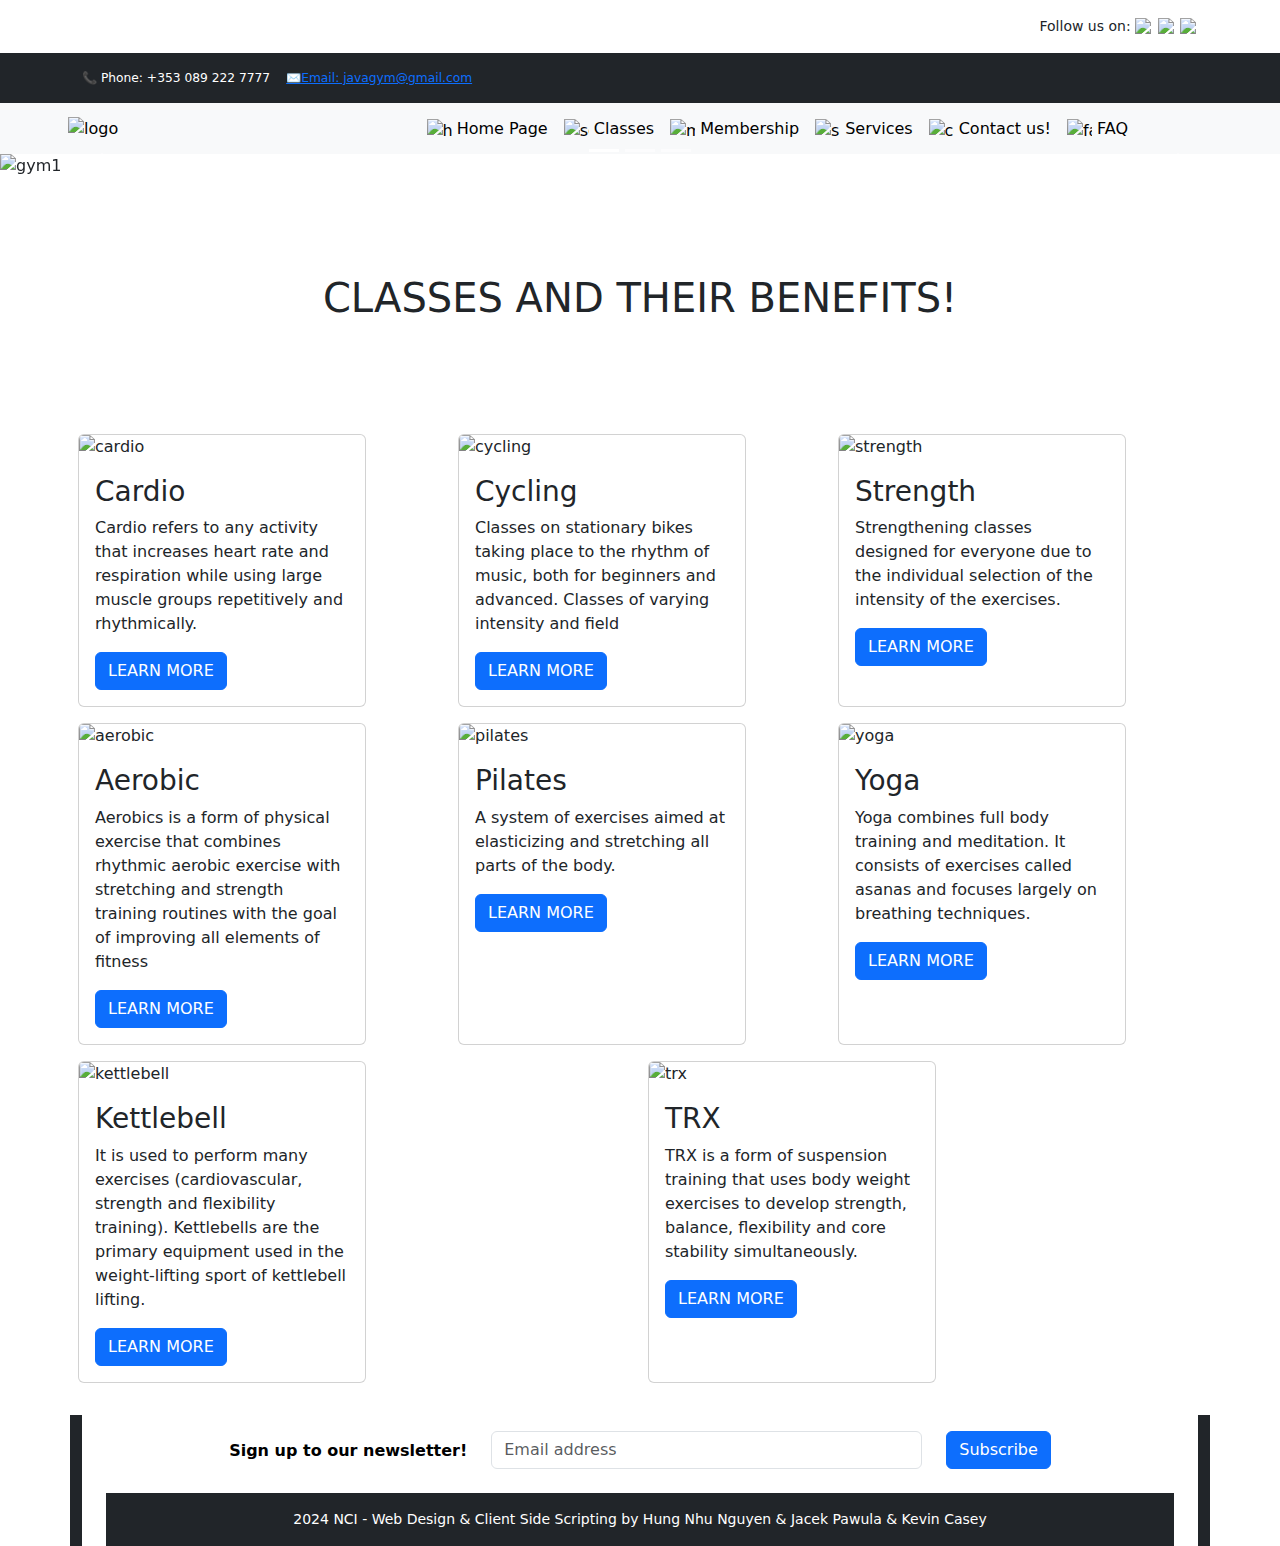
==== Java Fitness/classes.html @ b2924988 "adding classes.html" ====
<!DOCTYPE html>
<html lang="en">
<head>
    <meta charset="UTF-8">
    <meta name="viewport" content="width=device-width, initial-scale=1.0">
    <title>Classes - Java Gym</title>
    <link href="https://cdn.jsdelivr.net/npm/bootstrap@5.3.3/dist/css/bootstrap.min.css" rel="stylesheet" integrity="sha384-QWTKZyjpPEjISv5WaRU9OFeRpok6YctnYmDr5pNlyT2bRjXh0JMhjY6hW+ALEwIH" crossorigin="anonymous">
    <link rel="stylesheet" href="../images and style/jacekstyle.css">
</head>
<body>
<!-- Follow us bar -->
    <div class="container text-end small py-3">
        <span>Follow us on:</span>
        <a href="https://www.instagram.com" target="_blank">
        <img src="../images and style/ig.png" alt="ig" width="18" height="18" class="d-inline-block align-text-top"></a>
        <a href="https://www.facebook.com" target="_blank">
        <img src="../images and style/fb.png" alt="ig" width="18" height="18" class="d-inline-block align-text-top"></a>
        <a href="https://www.youtube.com" target="_blank">
        <img src="../images and style/yt.png" alt="ig" width="18" height="18" class="d-inline-block align-text-top"></a>
    </div>
    <!-- Info bar -->
    <div class="bg-dark text-white small py-3">
      <div class="container d-flex margin-left">
          <span class="info small">📞 Phone: +353 089 222 7777</span>
          <span class="info small ms-3"><a href="javagym@gmail.com">✉️Email: javagym@gmail.com</a></span>
      </div>
    </div>
    <!-- navbar -->
    <nav class="navbar bg-body-tertiary">
        <div class="container d-flex flex-wrap ms-3">
          <a class="navbar-brand small fs-6" href="../index.html"><img src="../images and style/logo.png" alt="logo" height="70" style="margin-left:40px;"></a>
          <div class="d-flex ms-auto align-items-center">
          <a class="navbar-brand small fs-6" href="../index.html">
            <img src="../images and style/home.png" alt="home" width="25" height="20" class="d-inline-block align-text-top">
            Home Page
          </a>
          <a class="navbar-brand small fs-6" href="classes.html">
            <img src="../images and style/classes.png" alt="services" width="25" height="20" class="d-inline-block align-text-top">
            Classes
          </a>
          <a class="navbar-brand small fs-6" href="#">
            <img src="../images and style/membership.png" alt="membership" width="25" height="20" class="d-inline-block align-text-top">
            Membership
          </a>
          <a class="navbar-brand small fs-6" href="#">
            <img src="../images and style/services.png" alt="services" width="25" height="20" class="d-inline-block align-text-top">
            Services
          </a>
          <a class="navbar-brand small fs-6" href="#">
            <img src="../images and style/contact.png" alt="contact" width="25" height="20" class="d-inline-block align-text-top">
            Contact us!
          </a>
          <a class="navbar-brand small fs-6" href="#">
            <img src="../images and style/faq.png" alt="faq" width="25" height="20" class="d-inline-block align-text-top">
            FAQ
          </a>
        </div>
    </div>
</nav>
    <!-- About us! - with button to contact us -->
    <div id="carouselExampleCaptions" class="carousel slide" data-bs-ride="carousel" data-bs-interval="5000">
      <div class="carousel-indicators">
        <button type="button" data-bs-target="#carouselExampleCaptions" data-bs-slide-to="0" class="active" aria-current="true" aria-label="Slide 1"></button>
        <button type="button" data-bs-target="#carouselExampleCaptions" data-bs-slide-to="1" aria-label="Slide 2"></button>
        <button type="button" data-bs-target="#carouselExampleCaptions" data-bs-slide-to="2" aria-label="Slide 3"></button>
      </div>
      <div class="carousel-inner">
        <div class="carousel-item active">
          <img src="../images and style/christmasgym.jpg" class="d-block w-100" alt="gym1">
          <div class="carousel-caption">
            <h1 class="top">We are finally open!</h1>
            <p>Take a break from coding and burn calories with us!</p>
          </div>
        </div>
        <div class="carousel-item">
          <img src="../images and style/chrismasgym3.jpg.png" class="d-block w-100" alt="gym3">
          <div class="carousel-caption">
            <h1 class="top">Are you new? Don't know how to start?</h1>
            <p>Check our trainers and plan your first step with us!</p>
          </div>
        </div>
        <div class="carousel-item">
          <img src="../images and style/gymeq.jpg" class="d-block w-100" alt="gym2">
          <div class="carousel-caption">
            <h1 class="top">Become a new member!</h1>
            <p>Check our memberships and choose the option that suits you!</p>
            <button type="button1" class="btn btn-outline-warning">Memberships</button>
          </div>
        </div>
      </div>
      <button class="carousel-control-prev" type="button" data-bs-target="#carouselExampleCaptions" data-bs-slide="prev">
        <span class="carousel-control-prev-icon" aria-hidden="true"></span>
        <span class="visually-hidden">Previous</span>
      </button>
      <button class="carousel-control-next" type="button" data-bs-target="#carouselExampleCaptions" data-bs-slide="next">
        <span class="carousel-control-next-icon" aria-hidden="true"></span>
        <span class="visually-hidden">Next</span>
      </button>
    </div>
    <!-- Benefits of the workouts -->
    <div class="container">
        <h1 id="benefits" class="fs-1 p-5 mt-5 mb-5 text-center">CLASSES AND THEIR BENEFITS!</h1>
        <div class="row">
          <div class="col d-flex g-3">
            <div class="card" style="width: 18rem;">
              <img src="../images and style/cardio.jpg" class="card-img-top" alt="cardio">
              <div class="card-body">
                <h3 class="card-title">Cardio</h3>
                <p class="card-text">Cardio refers to any activity that increases heart rate and respiration while using large muscle groups repetitively and rhythmically.</p>
                <a href="https://en.wikipedia.org/wiki/Aerobic_exercise" class="btn btn-primary">LEARN MORE</a>
              </div>
            </div>
          </div>
          <!-- Card 2 -->
          <div class="col d-flex g-3">
            <div class="card" style="width: 18rem;">
              <img src="../images and style/cycling.png" class="card-img-top" alt="cycling">
              <div class="card-body">
                <h3 class="card-title">Cycling</h3>
                <p class="card-text">Classes on stationary bikes taking place to the rhythm of music, both for beginners and advanced. Classes of varying intensity and field</p>
                <a href="https://en.wikipedia.org/wiki/Indoor_cycling" class="btn btn-primary">LEARN MORE</a>
              </div>
            </div>
          </div>
          <!-- card 3 -->
          <div class="col d-flex g-3">
            <div class="card" style="width: 18rem;">
              <img src="../images and style/strength.jpg" class="card-img-top" alt="strength">
              <div class="card-body">
                <h3 class="card-title">Strength</h3>
                <p class="card-text">Strengthening classes designed for everyone due to the individual selection of the intensity of the exercises.</p>
                <a href="https://en.wikipedia.org/wiki/Strength_training#Principles_and_training_methods" class="btn btn-primary">LEARN MORE</a>
              </div>
            </div>
          </div>
          <!--card 4-->
          <div class="col d-flex g-3">
            <div class="card" style="width: 18rem;">
              <img src="../images and style/fitness.jpg" class="card-img-top" alt="aerobic">
              <div class="card-body">
                <h3 class="card-title">Aerobic</h3>
                <p class="card-text">Aerobics is a form of physical exercise that combines rhythmic aerobic exercise with stretching and strength training routines with the goal of improving all elements of fitness</p>
                <a href="https://en.wikipedia.org/wiki/Aerobics" class="btn btn-primary">LEARN MORE</a>
              </div>
            </div>
          </div>
          <!--card 5-->
          <div class="col d-flex g-3">
            <div class="card" style="width: 18rem;">
              <img src="../images and style/pilates.JPG" class="card-img-top" alt="pilates">
              <div class="card-body">
                <h3 class="card-title">Pilates</h3>
                <p class="card-text">A system of exercises aimed at elasticizing and stretching all parts of the body. </p>
                <a href="https://en.wikipedia.org/wiki/Pilates" class="btn btn-primary">LEARN MORE</a>
              </div>
            </div>
          </div>
          <!--card 6-->
          <div class="col d-flex g-3">
            <div class="card" style="width: 18rem;">
              <img src="../images and style/yoga.jpeg" class="card-img-top" alt="yoga">
              <div class="card-body">
                <h3 class="card-title">Yoga</h3>
                <p class="card-text">Yoga combines full body training and meditation. It consists of exercises called asanas and focuses largely on breathing techniques.</p>
                <a href="https://en.wikipedia.org/wiki/Yoga" class="btn btn-primary">LEARN MORE</a>
              </div>
            </div>
          </div>
          <!--card 7-->
          <div class="col d-flex g-3">
            <div class="card" style="width: 18rem;">
              <img src="../images and style/kettlebell.jpg" class="card-img-top" alt="kettlebell">
              <div class="card-body">
                <h3 class="card-title">Kettlebell</h3>
                <p class="card-text">It is used to perform many exercises (cardiovascular, strength and flexibility training). Kettlebells are the primary equipment used in the weight-lifting sport of kettlebell lifting.</p>
                <a href="https://en.wikipedia.org/wiki/Kettlebell#Exercises" class="btn btn-primary">LEARN MORE</a>
              </div>
            </div>
          </div>
          <!--card 8-->
          <div class="col d-flex g-3">
            <div class="card" style="width: 18rem;">
              <img src="../images and style/trx.jpg" class="card-img-top" alt="trx">
              <div class="card-body">
                <h3 class="card-title">TRX</h3>
                <p class="card-text">TRX is a form of suspension training that uses body weight exercises to develop strength, balance, flexibility and core stability simultaneously. </p>
                <a href="https://en.wikipedia.org/wiki/TRX_System" class="btn btn-primary">LEARN MORE</a>
              </div>
            </div>
          </div>
  <!-- SPACE CREATE-->
  <div class="my-3"> </div>
  <!-- Creators - usage of mdboostrap footer code - https://mdbootstrap.com/docs/standard/navigation/footer/  -->
    <footer class="bg-dark text-center text-white">
      <!-- Newsletter Section -->
        <div class="container-fluid p-4 pb-0 bg-white text-black py-3">
          <section>
            <form>
              <div class="row d-flex justify-content-center">
                <div class="col-auto">
                  <p class="pt-2">
                    <strong>Sign up to our newsletter!</strong>
                  </p>
                </div>
                <!--Grid column-->
            <div class="col-md-5 col-12">
            <!-- Email input -->
                    <div data-mdb-input-init class="form-outline mb-4">
                  <input type="email" id="form5Example26" class="form-control" placeholder="Email address"/>
                </div>
              </div>
            <div class="col-auto">
            <!-- Submit button -->
            <button data-mdb-ripple-init type="submit" class="btn btn-primary mb-4">
              Subscribe
            </button>
          </div>          
      </div>
    </form>
  </section>
      <!-- Copyright -->
      <div class="bg-dark text-white small py-3">
        <p class="mb-0">2024 NCI - Web Design & Client Side Scripting by Hung Nhu Nguyen & Jacek Pawula & Kevin Casey</p>
      </div>
    <script src="../script.js"></script>
  </body>
</html>
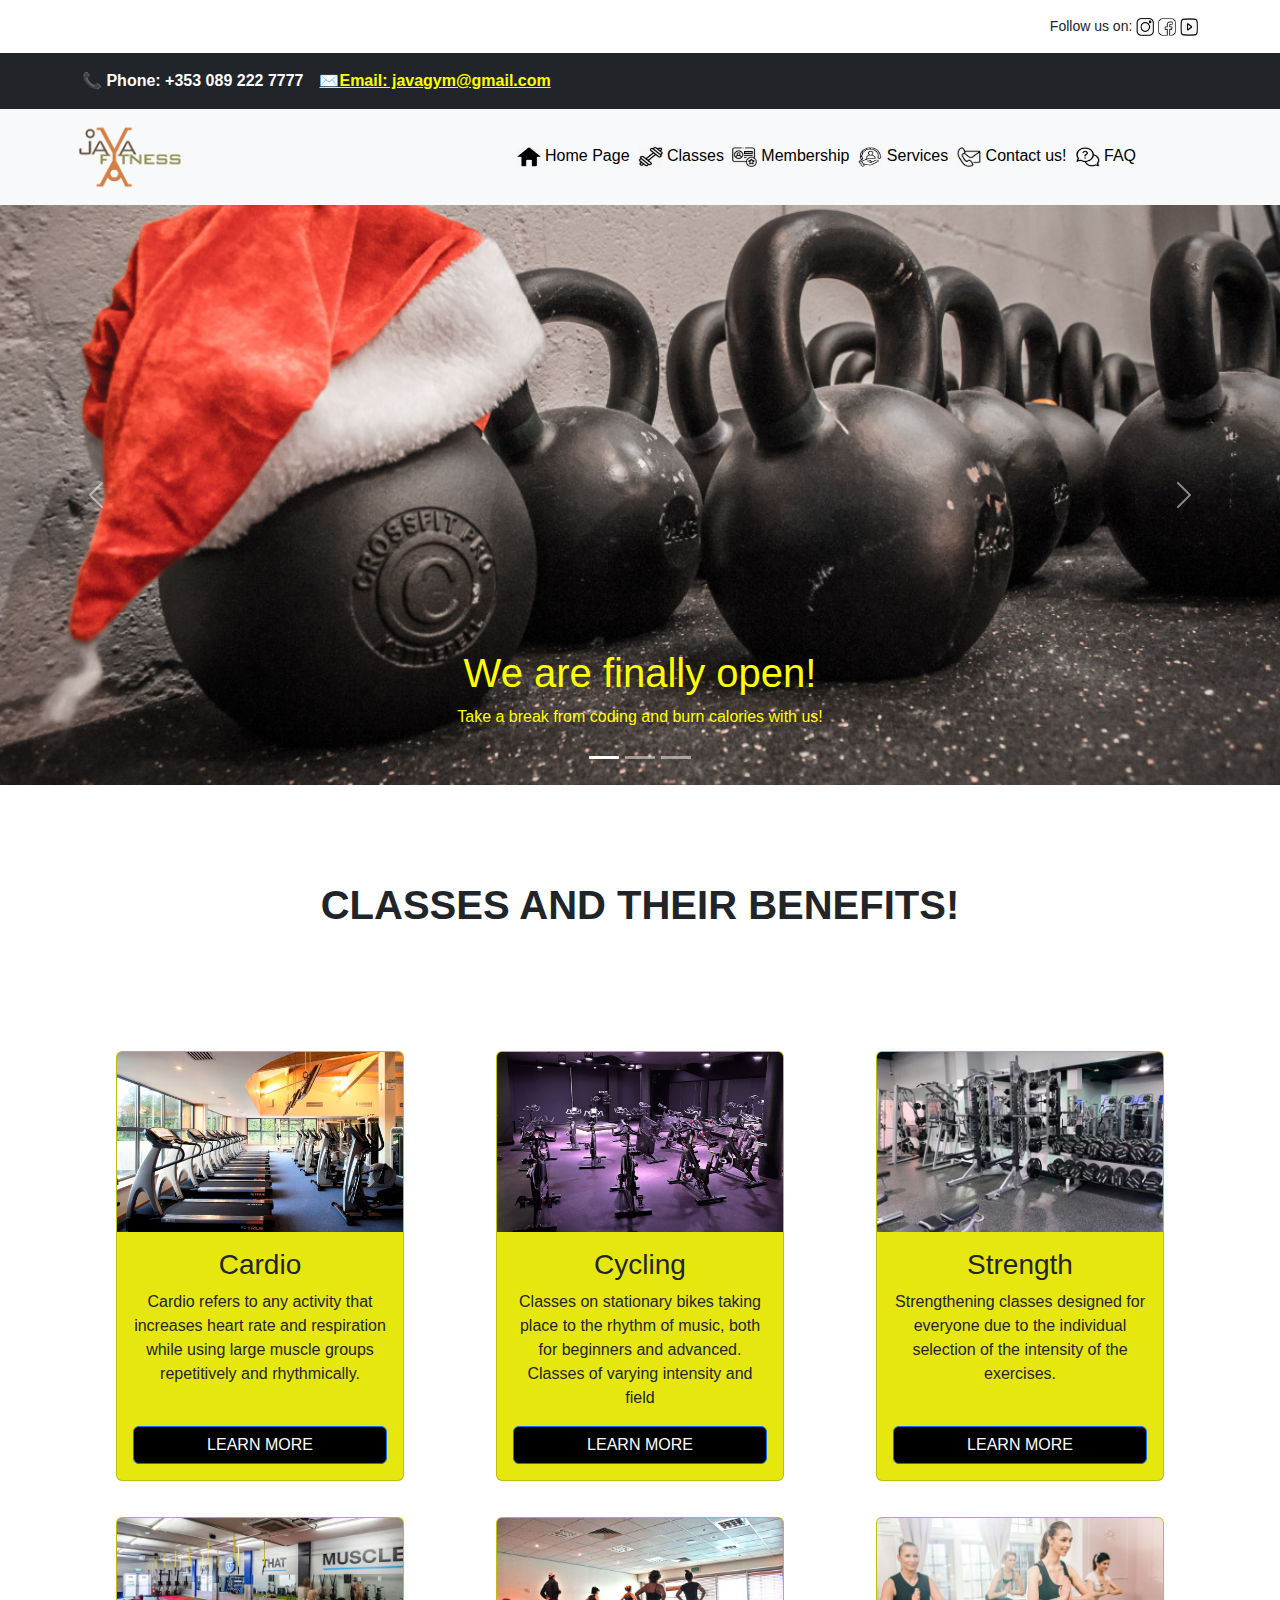
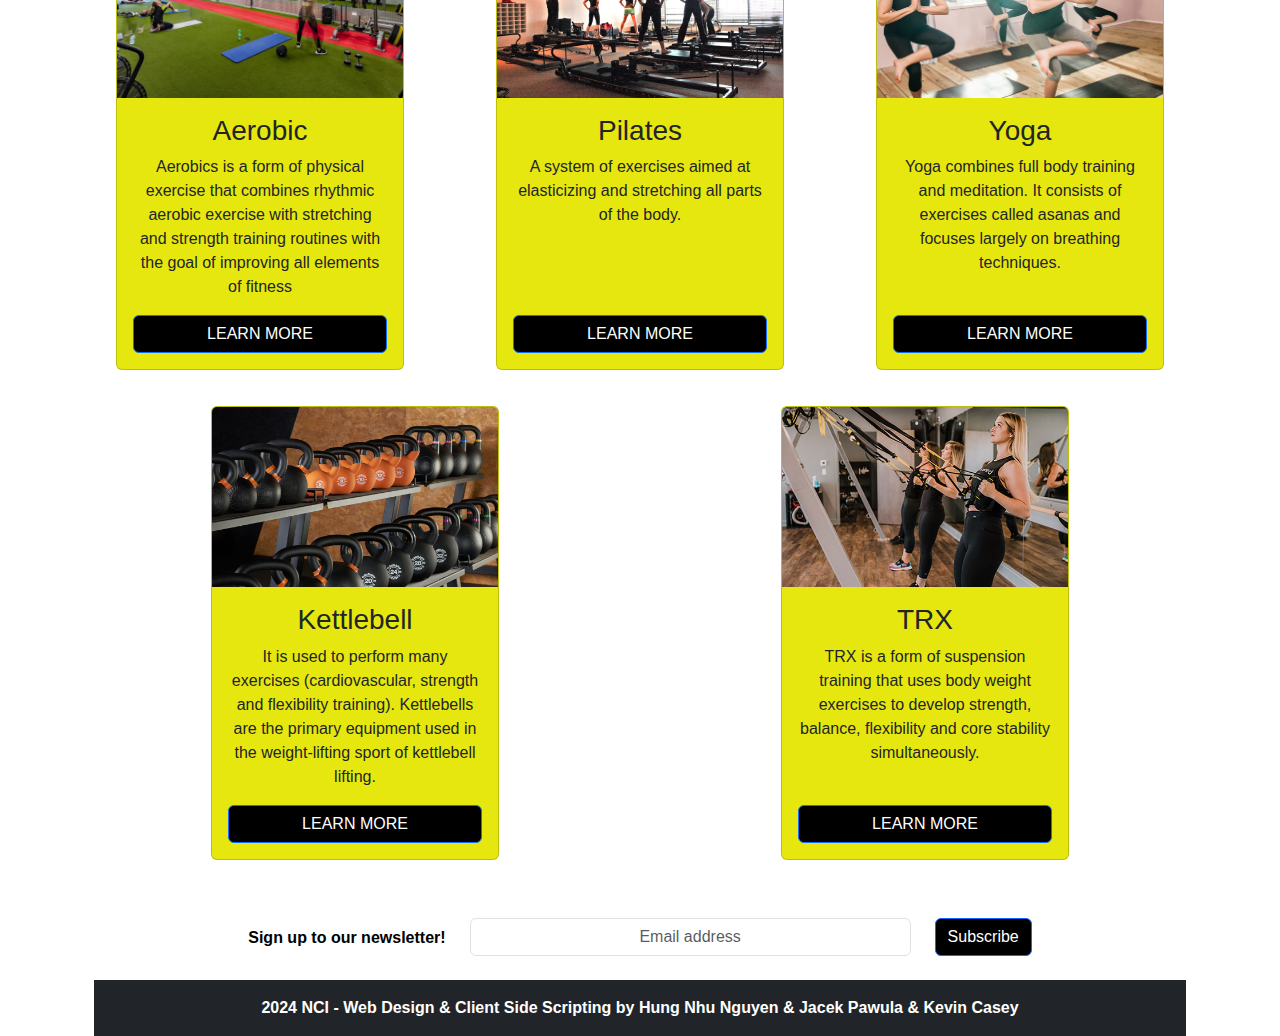
==== commit a086e843: "Update classes.html" ====
--- a/Java Fitness/classes.html
+++ b/Java Fitness/classes.html
@@ -5,18 +5,18 @@
     <meta name="viewport" content="width=device-width, initial-scale=1.0">
     <title>Classes - Java Gym</title>
     <link href="https://cdn.jsdelivr.net/npm/bootstrap@5.3.3/dist/css/bootstrap.min.css" rel="stylesheet" integrity="sha384-QWTKZyjpPEjISv5WaRU9OFeRpok6YctnYmDr5pNlyT2bRjXh0JMhjY6hW+ALEwIH" crossorigin="anonymous">
-    <link rel="stylesheet" href="../images and style/jacekstyle.css">
+    <link rel="stylesheet" href="Style/jacekstyle.css">
 </head>
 <body>
 <!-- Follow us bar -->
     <div class="container text-end small py-3">
         <span>Follow us on:</span>
         <a href="https://www.instagram.com" target="_blank">
-        <img src="../images and style/ig.png" alt="ig" width="18" height="18" class="d-inline-block align-text-top"></a>
+        <img src="Images/ig.png" alt="ig" width="18" height="18" class="d-inline-block align-text-top"></a>
         <a href="https://www.facebook.com" target="_blank">
-        <img src="../images and style/fb.png" alt="ig" width="18" height="18" class="d-inline-block align-text-top"></a>
+        <img src="Images/fb.png" alt="ig" width="18" height="18" class="d-inline-block align-text-top"></a>
         <a href="https://www.youtube.com" target="_blank">
-        <img src="../images and style/yt.png" alt="ig" width="18" height="18" class="d-inline-block align-text-top"></a>
+        <img src="Images/yt.png" alt="ig" width="18" height="18" class="d-inline-block align-text-top"></a>
     </div>
     <!-- Info bar -->
     <div class="bg-dark text-white small py-3">
@@ -28,30 +28,30 @@
     <!-- navbar -->
     <nav class="navbar bg-body-tertiary">
         <div class="container d-flex flex-wrap ms-3">
-          <a class="navbar-brand small fs-6" href="../index.html"><img src="../images and style/logo.png" alt="logo" height="70" style="margin-left:40px;"></a>
+          <a class="navbar-brand small fs-6" href="index.html"><img src="Images/logo.png" alt="logo" height="70" style="margin-left:40px;"></a>
           <div class="d-flex ms-auto align-items-center">
-          <a class="navbar-brand small fs-6" href="../index.html">
-            <img src="../images and style/home.png" alt="home" width="25" height="20" class="d-inline-block align-text-top">
+          <a class="navbar-brand small fs-6" href="index.html">
+            <img src="Images/home.png" alt="home" width="25" height="20" class="d-inline-block align-text-top">
             Home Page
           </a>
           <a class="navbar-brand small fs-6" href="classes.html">
-            <img src="../images and style/classes.png" alt="services" width="25" height="20" class="d-inline-block align-text-top">
+            <img src="Images/classes.png" alt="services" width="25" height="20" class="d-inline-block align-text-top">
             Classes
           </a>
           <a class="navbar-brand small fs-6" href="#">
-            <img src="../images and style/membership.png" alt="membership" width="25" height="20" class="d-inline-block align-text-top">
+            <img src="Images/membership.png" alt="membership" width="25" height="20" class="d-inline-block align-text-top">
             Membership
           </a>
+          <a class="navbar-brand small fs-6" href="Services.html">
+            <img src="Images/services.png" alt="services" width="25" height="20" class="d-inline-block align-text-top">
+            Services
+          </a>
           <a class="navbar-brand small fs-6" href="#">
-            <img src="../images and style/services.png" alt="services" width="25" height="20" class="d-inline-block align-text-top">
-            Services
-          </a>
-          <a class="navbar-brand small fs-6" href="#">
-            <img src="../images and style/contact.png" alt="contact" width="25" height="20" class="d-inline-block align-text-top">
+            <img src="Images/contact.png" alt="contact" width="25" height="20" class="d-inline-block align-text-top">
             Contact us!
           </a>
-          <a class="navbar-brand small fs-6" href="#">
-            <img src="../images and style/faq.png" alt="faq" width="25" height="20" class="d-inline-block align-text-top">
+          <a class="navbar-brand small fs-6" href="FAQ.html">
+            <img src="Images/faq.png" alt="faq" width="25" height="20" class="d-inline-block align-text-top">
             FAQ
           </a>
         </div>
@@ -66,21 +66,21 @@
       </div>
       <div class="carousel-inner">
         <div class="carousel-item active">
-          <img src="../images and style/christmasgym.jpg" class="d-block w-100" alt="gym1">
+          <img src="Images/christmasgym.jpg" class="d-block w-100" alt="gym1">
           <div class="carousel-caption">
             <h1 class="top">We are finally open!</h1>
             <p>Take a break from coding and burn calories with us!</p>
           </div>
         </div>
         <div class="carousel-item">
-          <img src="../images and style/chrismasgym3.jpg.png" class="d-block w-100" alt="gym3">
+          <img src="Images/chrismasgym3.jpg.png" class="d-block w-100" alt="gym3">
           <div class="carousel-caption">
             <h1 class="top">Are you new? Don't know how to start?</h1>
             <p>Check our trainers and plan your first step with us!</p>
           </div>
         </div>
         <div class="carousel-item">
-          <img src="../images and style/gymeq.jpg" class="d-block w-100" alt="gym2">
+          <img src="Images/gymeq.jpg" class="d-block w-100" alt="gym2">
           <div class="carousel-caption">
             <h1 class="top">Become a new member!</h1>
             <p>Check our memberships and choose the option that suits you!</p>
@@ -103,7 +103,7 @@
         <div class="row">
           <div class="col d-flex g-3">
             <div class="card" style="width: 18rem;">
-              <img src="../images and style/cardio.jpg" class="card-img-top" alt="cardio">
+              <img src="Images/cardio.jpg" class="card-img-top" alt="cardio">
               <div class="card-body">
                 <h3 class="card-title">Cardio</h3>
                 <p class="card-text">Cardio refers to any activity that increases heart rate and respiration while using large muscle groups repetitively and rhythmically.</p>
@@ -114,7 +114,7 @@
           <!-- Card 2 -->
           <div class="col d-flex g-3">
             <div class="card" style="width: 18rem;">
-              <img src="../images and style/cycling.png" class="card-img-top" alt="cycling">
+              <img src="Images/cycling.png" class="card-img-top" alt="cycling">
               <div class="card-body">
                 <h3 class="card-title">Cycling</h3>
                 <p class="card-text">Classes on stationary bikes taking place to the rhythm of music, both for beginners and advanced. Classes of varying intensity and field</p>
@@ -125,7 +125,7 @@
           <!-- card 3 -->
           <div class="col d-flex g-3">
             <div class="card" style="width: 18rem;">
-              <img src="../images and style/strength.jpg" class="card-img-top" alt="strength">
+              <img src="Images/strength.jpg" class="card-img-top" alt="strength">
               <div class="card-body">
                 <h3 class="card-title">Strength</h3>
                 <p class="card-text">Strengthening classes designed for everyone due to the individual selection of the intensity of the exercises.</p>
@@ -136,7 +136,7 @@
           <!--card 4-->
           <div class="col d-flex g-3">
             <div class="card" style="width: 18rem;">
-              <img src="../images and style/fitness.jpg" class="card-img-top" alt="aerobic">
+              <img src="Images/fitness.jpg" class="card-img-top" alt="aerobic">
               <div class="card-body">
                 <h3 class="card-title">Aerobic</h3>
                 <p class="card-text">Aerobics is a form of physical exercise that combines rhythmic aerobic exercise with stretching and strength training routines with the goal of improving all elements of fitness</p>
@@ -147,7 +147,7 @@
           <!--card 5-->
           <div class="col d-flex g-3">
             <div class="card" style="width: 18rem;">
-              <img src="../images and style/pilates.JPG" class="card-img-top" alt="pilates">
+              <img src="Images/pilates.JPG" class="card-img-top" alt="pilates">
               <div class="card-body">
                 <h3 class="card-title">Pilates</h3>
                 <p class="card-text">A system of exercises aimed at elasticizing and stretching all parts of the body. </p>
@@ -158,7 +158,7 @@
           <!--card 6-->
           <div class="col d-flex g-3">
             <div class="card" style="width: 18rem;">
-              <img src="../images and style/yoga.jpeg" class="card-img-top" alt="yoga">
+              <img src="Images/yoga.jpeg" class="card-img-top" alt="yoga">
               <div class="card-body">
                 <h3 class="card-title">Yoga</h3>
                 <p class="card-text">Yoga combines full body training and meditation. It consists of exercises called asanas and focuses largely on breathing techniques.</p>
@@ -169,7 +169,7 @@
           <!--card 7-->
           <div class="col d-flex g-3">
             <div class="card" style="width: 18rem;">
-              <img src="../images and style/kettlebell.jpg" class="card-img-top" alt="kettlebell">
+              <img src="Images/kettlebell.jpg" class="card-img-top" alt="kettlebell">
               <div class="card-body">
                 <h3 class="card-title">Kettlebell</h3>
                 <p class="card-text">It is used to perform many exercises (cardiovascular, strength and flexibility training). Kettlebells are the primary equipment used in the weight-lifting sport of kettlebell lifting.</p>
@@ -180,7 +180,7 @@
           <!--card 8-->
           <div class="col d-flex g-3">
             <div class="card" style="width: 18rem;">
-              <img src="../images and style/trx.jpg" class="card-img-top" alt="trx">
+              <img src="Images/trx.jpg" class="card-img-top" alt="trx">
               <div class="card-body">
                 <h3 class="card-title">TRX</h3>
                 <p class="card-text">TRX is a form of suspension training that uses body weight exercises to develop strength, balance, flexibility and core stability simultaneously. </p>
@@ -222,6 +222,6 @@
       <div class="bg-dark text-white small py-3">
         <p class="mb-0">2024 NCI - Web Design & Client Side Scripting by Hung Nhu Nguyen & Jacek Pawula & Kevin Casey</p>
       </div>
-    <script src="../script.js"></script>
+    <script src="Javascript/jacekscript.js"></script>
   </body>
-</html>+</html>
--- a/Java Fitness/Style/jacekstyle.css
+++ b/Java Fitness/Style/jacekstyle.css
@@ -0,0 +1,145 @@
+body {
+    font-family:'Segoe UI', Tahoma, Geneva, Verdana, sans-serif;
+}
+.bg-dark, .info a {
+    color: yellow;
+    text-decoration-color: yellow;
+}
+.navbar .navbar-brand {
+    margin-right: 0.5rem;
+    white-space:normal; 
+    text-align:center;
+    line-height: 1.0;
+    word-wrap: break-word;
+}
+.navbar .container {
+    padding-left: 1rem;
+}
+.carousel-inner img {
+    height: 580px;
+    object-fit: cover;
+    width:100%;
+}
+#carouselExampleCaptions {
+    max-height: 580px;
+    overflow:hidden;
+}
+.top {
+    color: yellow;
+}
+.btn {
+    background-color: black;
+}
+.carousel-caption{
+    position: absolute;
+    color:yellow;
+    text-align:center;
+    z-index: inherit;
+}
+#benefits{
+    font-weight:bolder;
+}
+.card {
+    background-color: rgb(231, 231, 16);
+    margin: 10px 0;
+}
+.card-body{
+    display: flex;
+    flex-direction: column;
+    justify-content: space-between;
+}
+.card-title, .card-text {
+    text-align: center;
+ }
+.card-text{
+    flex-grow: 1;
+}
+.card-img-top{
+    height:180px;
+    object-fit: cover;
+    width:100%;
+}
+.container2{
+    display:flex;
+    justify-content: center;
+}
+.row {
+    justify-content: center;
+}
+.col{
+    display:flex;
+    justify-content: center;
+}
+.footer-container, .footer, .bg-dark {
+    display: flex;
+    flex-direction: column;
+    width: 100%;
+    margin: 0;
+    padding: 0;
+    box-sizing: border-box;
+  }
+  .footer-left {
+    text-align: left;
+    padding: 1rem;
+    background-color: #cdd6df6e; 
+    font-size: 0.9rem;
+  }
+  .footer-left p {
+    margin: 0;
+  }
+input::placeholder{
+    text-align: center;
+    line-height: normal;
+}
+.input {
+    text-align: center;
+    height: auto;
+    display:flex;
+    align-items:center;
+}
+.bg-dark .small {
+    font-family:'Trebuchet MS', 'Lucida Sans Unicode', 'Lucida Grande', 'Lucida Sans', Arial, sans-serif;
+    font-size: 1rem;
+    font-weight: bold;
+}
+.subMessage {
+    font-size:1,5rem;
+    font-weight: bold;
+    color: black;
+    text-align: center;
+}
+@media (max-width:570px) {
+    .carousel-inner img{
+        height: 250px;
+    }
+    .navbar .navbar-brand {
+        font-size:0.7rem;
+    }
+    .carousel-caption {
+        display: block !important;
+        font-size: 0.6rem;
+        line-height: 1.1;
+        word-wrap: break-word;
+        overflow: visible;
+        text-align: center;
+    }
+    .carousel-caption h1, .carousel-caption p {
+        font-size: 0.6rem;
+        line-height: 1.1;       
+    }
+    .h3 {
+        font-size: smaller;
+        text-align: center;
+    }
+    .container2{
+        padding:0;
+        text-align:center;
+        font-size: smaller;
+    }
+    .row {
+    flex-wrap:wrap;
+    }
+    .col {
+    flex-basis: 100%;
+    }
+}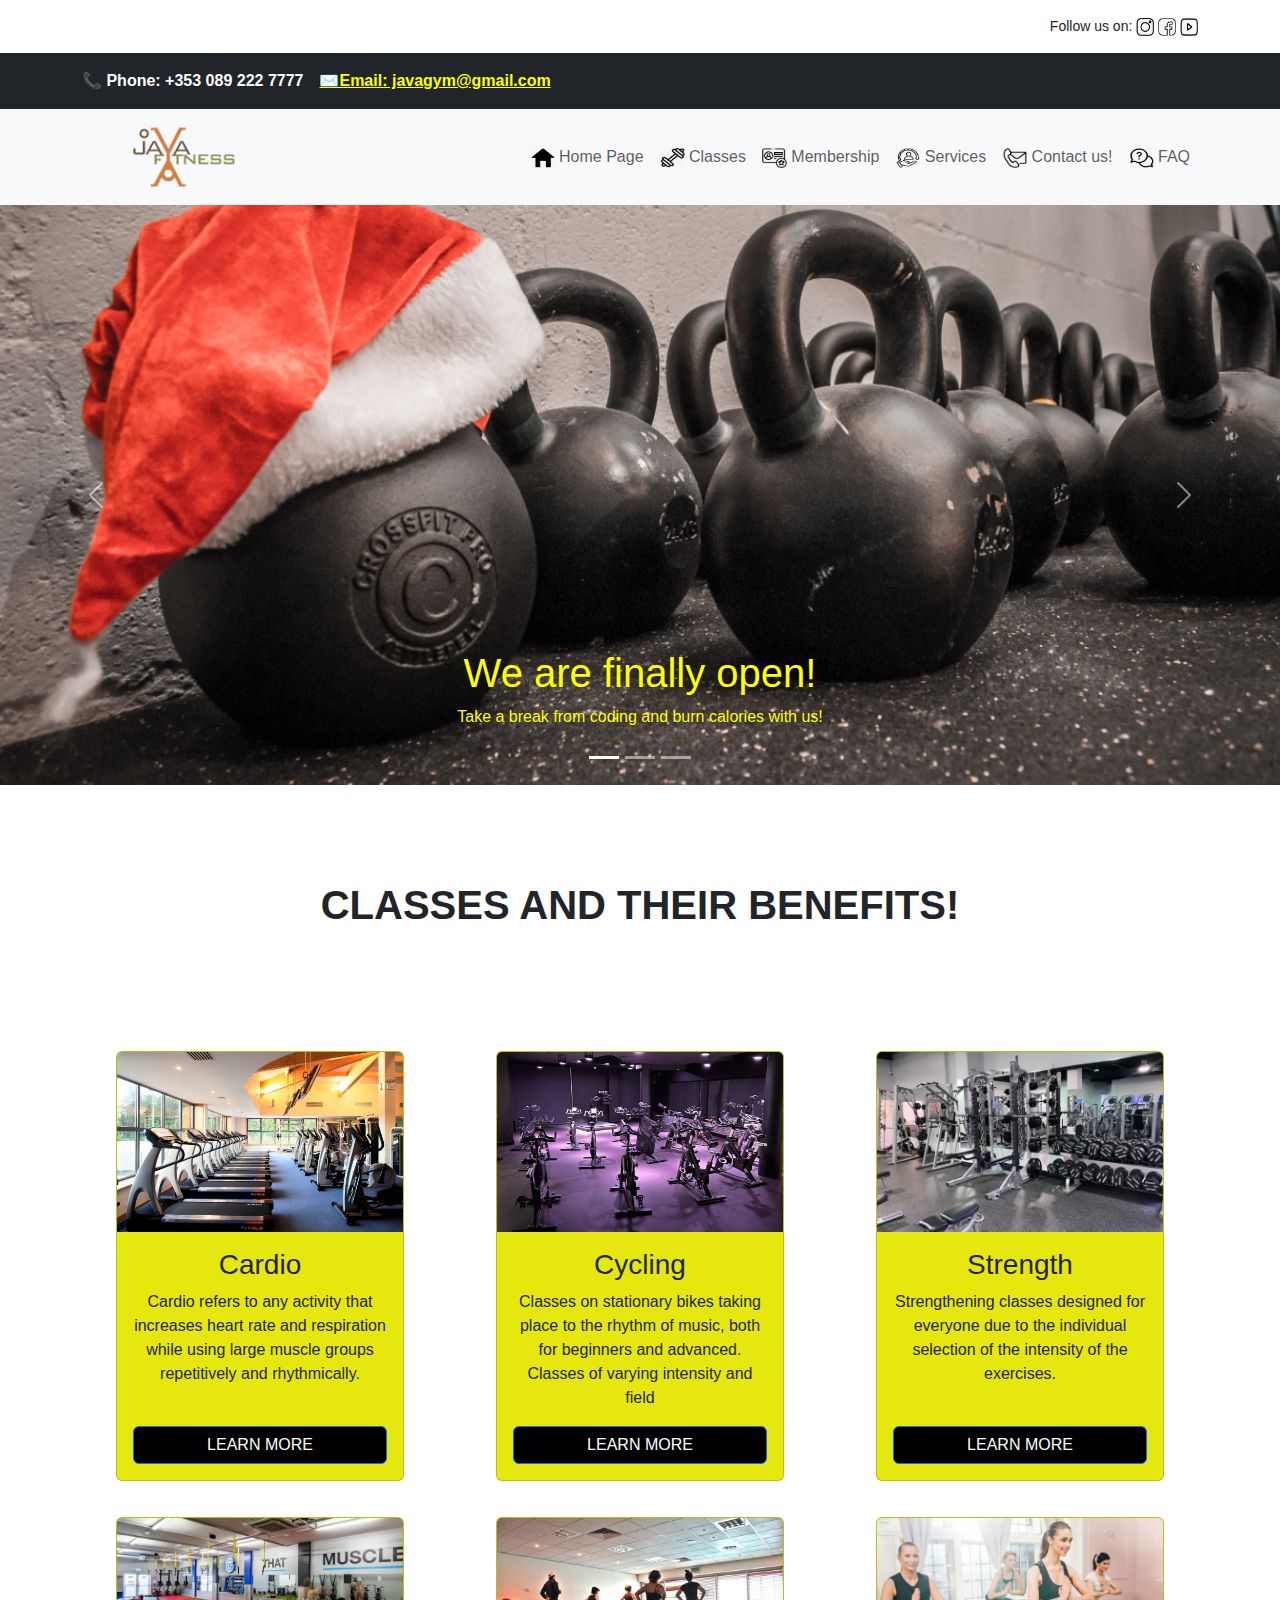
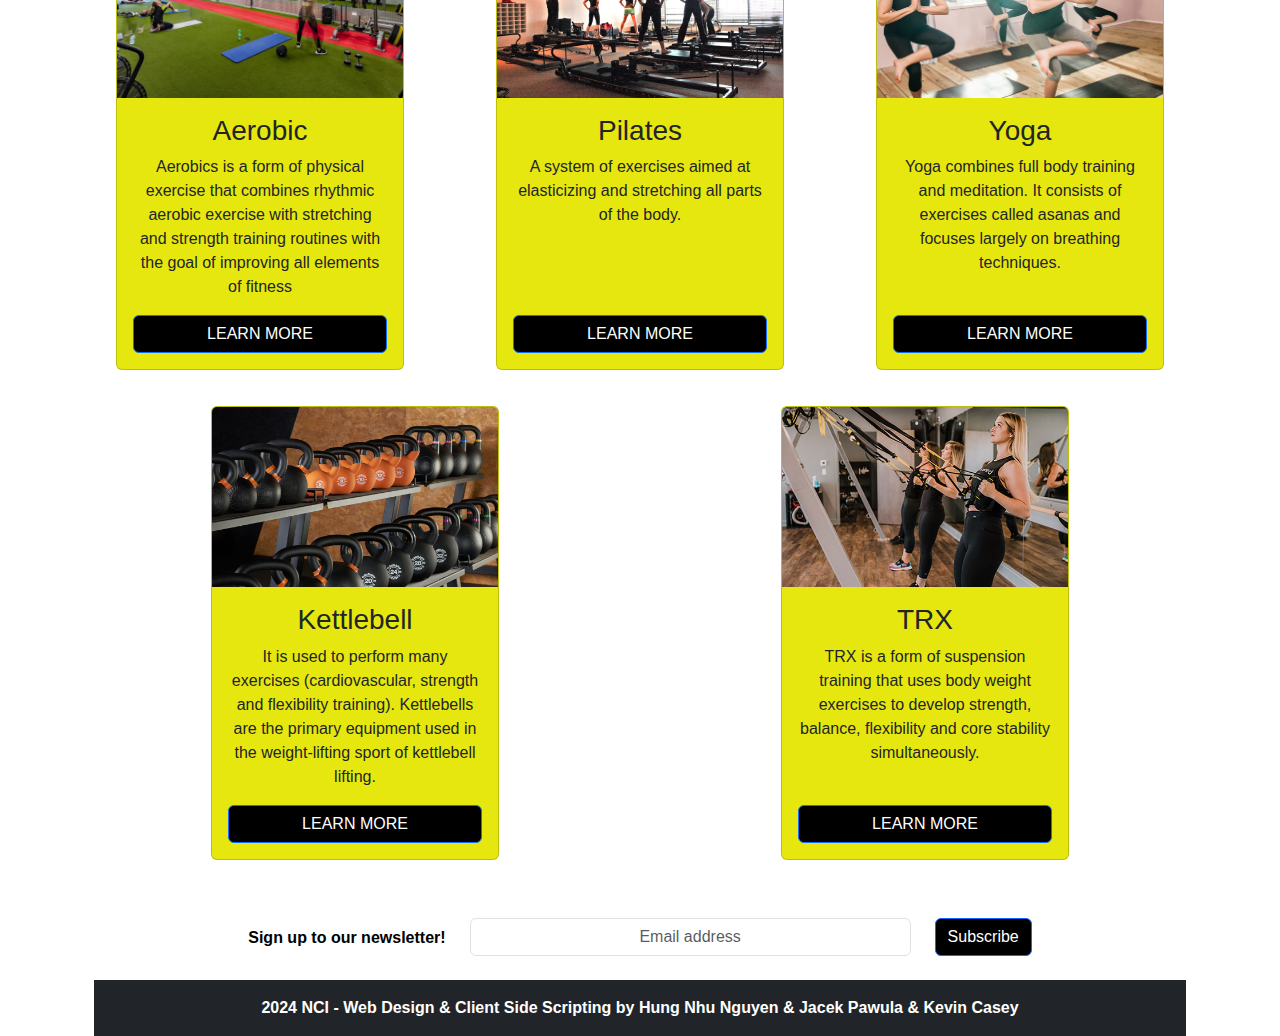
==== commit 70fa136c: "Update classes.html" ====
--- a/Java Fitness/classes.html
+++ b/Java Fitness/classes.html
@@ -26,34 +26,52 @@
       </div>
     </div>
     <!-- navbar -->
-    <nav class="navbar bg-body-tertiary">
-        <div class="container d-flex flex-wrap ms-3">
-          <a class="navbar-brand small fs-6" href="index.html"><img src="Images/logo.png" alt="logo" height="70" style="margin-left:40px;"></a>
-          <div class="d-flex ms-auto align-items-center">
-          <a class="navbar-brand small fs-6" href="index.html">
-            <img src="Images/home.png" alt="home" width="25" height="20" class="d-inline-block align-text-top">
-            Home Page
-          </a>
-          <a class="navbar-brand small fs-6" href="classes.html">
-            <img src="Images/classes.png" alt="services" width="25" height="20" class="d-inline-block align-text-top">
-            Classes
-          </a>
-          <a class="navbar-brand small fs-6" href="#">
-            <img src="Images/membership.png" alt="membership" width="25" height="20" class="d-inline-block align-text-top">
-            Membership
-          </a>
-          <a class="navbar-brand small fs-6" href="Services.html">
-            <img src="Images/services.png" alt="services" width="25" height="20" class="d-inline-block align-text-top">
-            Services
-          </a>
-          <a class="navbar-brand small fs-6" href="#">
-            <img src="Images/contact.png" alt="contact" width="25" height="20" class="d-inline-block align-text-top">
-            Contact us!
-          </a>
-          <a class="navbar-brand small fs-6" href="FAQ.html">
-            <img src="Images/faq.png" alt="faq" width="25" height="20" class="d-inline-block align-text-top">
-            FAQ
-          </a>
+    <nav class="navbar bg-body-tertiary navbar-expand-lg">
+        <div class="container">
+          <a class="navbar-brand small fs-6" href="#"><img src="Images/logo.png" alt="logo" height="70" style="margin-left:40px;"></a>
+          <!-- Dropdown - button for small screens -->
+        <button class="navbar-toggler" type="button" data-bs-toggle="collapse" data-bs-target="navbarText" aria-controls="navbarText" aria-expanded="false" aria-label="Toggle navigation">
+          <span class="navbar-toggler-icon"></span>
+        </button>
+          <div class="collapse navbar-collapse" id="navbarText">
+            <ul class="navbar-nav mb-2 mb-lg-0 ms-auto">
+              <li class="nav-item text-center">
+                <a class="nav-link small fs-6" href="index.html">
+                  <img src="Images/home.png" alt="home" width="25" height="20" class="d-inline-block align-text-top">
+                    Home Page
+                </a>
+              </li>
+              <li class="nav-item text-center">
+                <a class="nav-link small fs-6" href="classes.html">
+                  <img src="Images/classes.png" alt="services" width="25" height="20" class="d-inline-block align-text-top">
+                    Classes
+               </a>
+              </li>
+              <li class="nav-item text-center">
+                <a class="nav-link small fs-6" href="#">
+                  <img src="Images/membership.png" alt="membership" width="25" height="20" class="d-inline-block align-text-top">
+                   Membership
+                </a>
+              </li>
+            <li class="nav-item text-center">
+              <a class="nav-link small fs-6" href="Services.html">
+                <img src="Images/services.png" alt="services" width="25" height="20" class="d-inline-block align-text-top">
+                  Services
+               </a>
+             </li>
+           <li class="nav-item text-center">
+              <a class="nav-link small fs-6" href="#">
+                <img src="Images/contact.png" alt="contact" width="25" height="20" class="d-inline-block align-text-top">
+                  Contact us!
+              </a>
+            </li>
+           <li class="nav-item text-center">
+              <a class="nav-link small fs-6" href="FAQ.html">
+                 <img src="Images/faq.png" alt="faq" width="25" height="20" class="d-inline-block align-text-top">
+                 FAQ
+              </a>
+           </li>
+          </ul>
         </div>
     </div>
 </nav>
@@ -223,5 +241,6 @@
         <p class="mb-0">2024 NCI - Web Design & Client Side Scripting by Hung Nhu Nguyen & Jacek Pawula & Kevin Casey</p>
       </div>
     <script src="Javascript/jacekscript.js"></script>
+<script src="https://cdn.jsdelivr.net/npm/bootstrap@5.3.3/dist/js/bootstrap.bundle.min.js" integrity="sha384-YvpcrYf0tY3lHB60NNkmXc5s9fDVZLESaAA55NDzOxhy9GkcIdslK1eN7N6jIeHz" crossorigin="anonymous"></script>
   </body>
 </html>
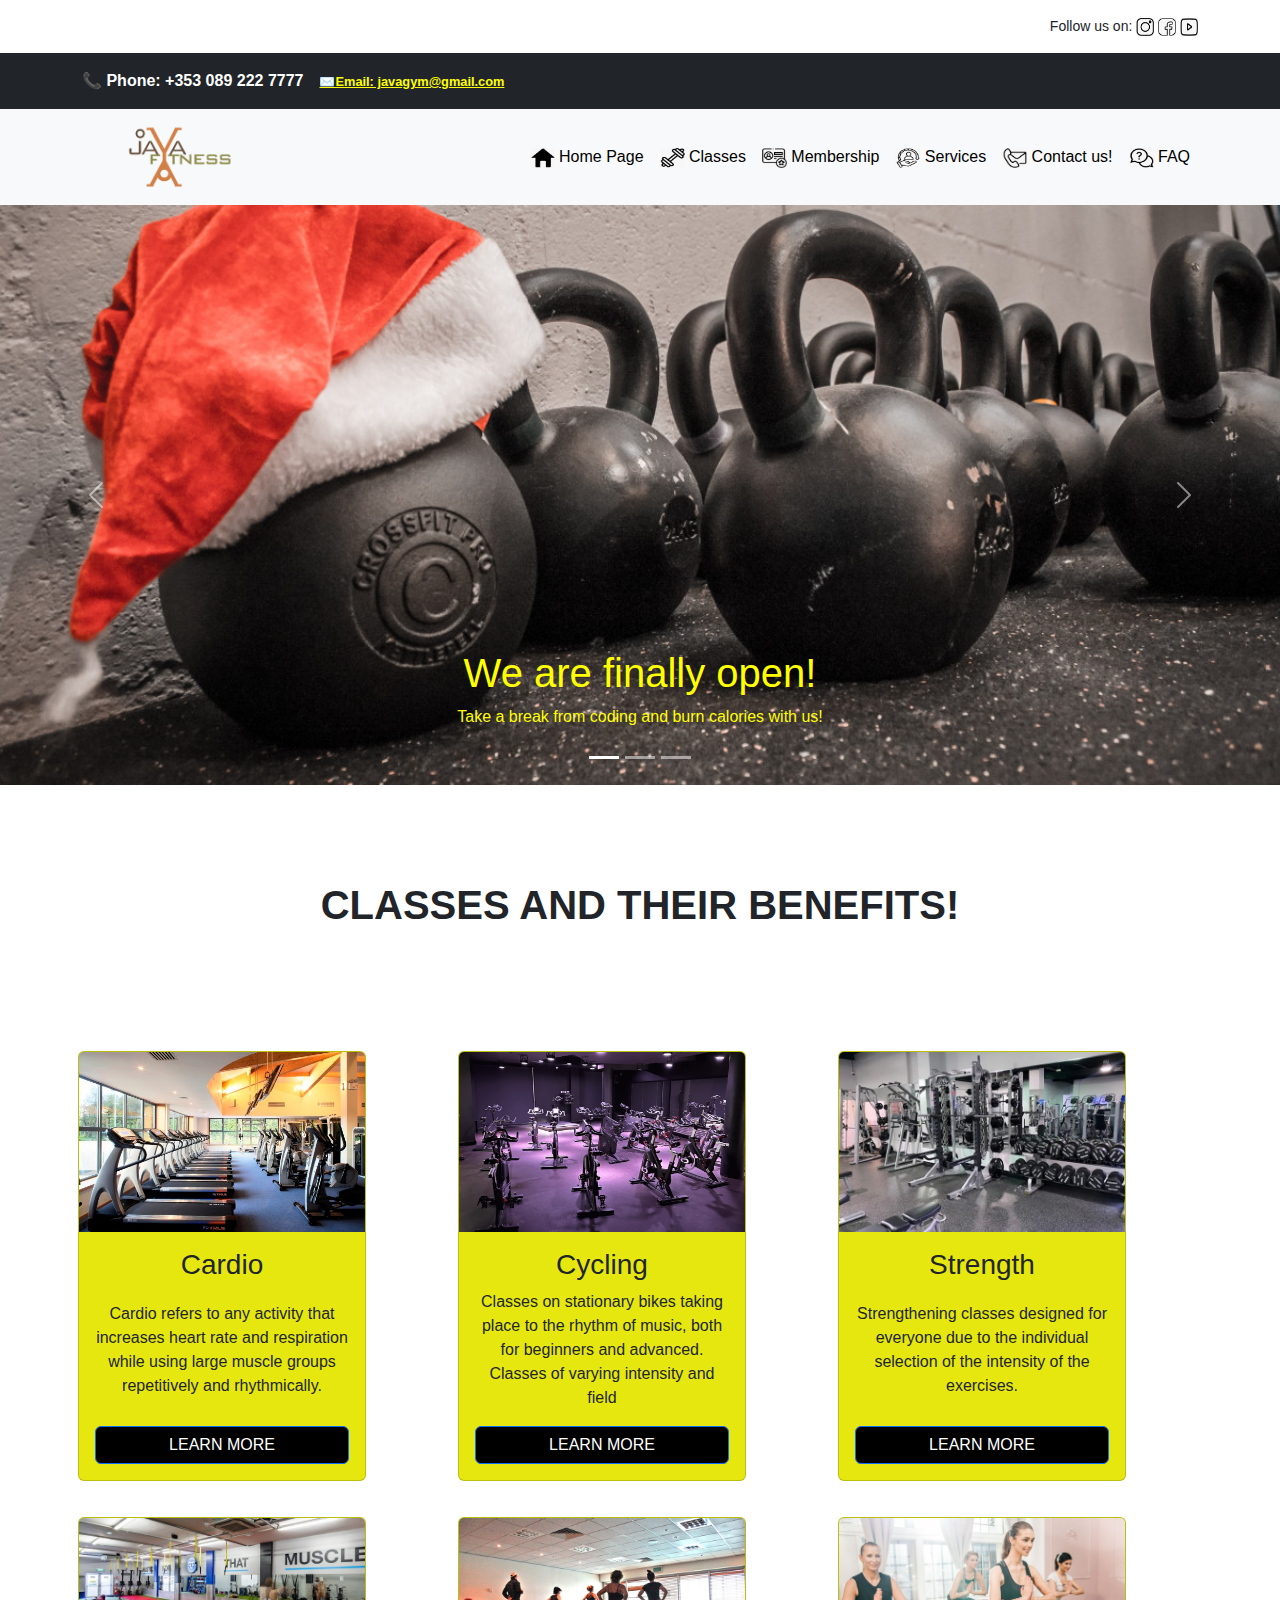
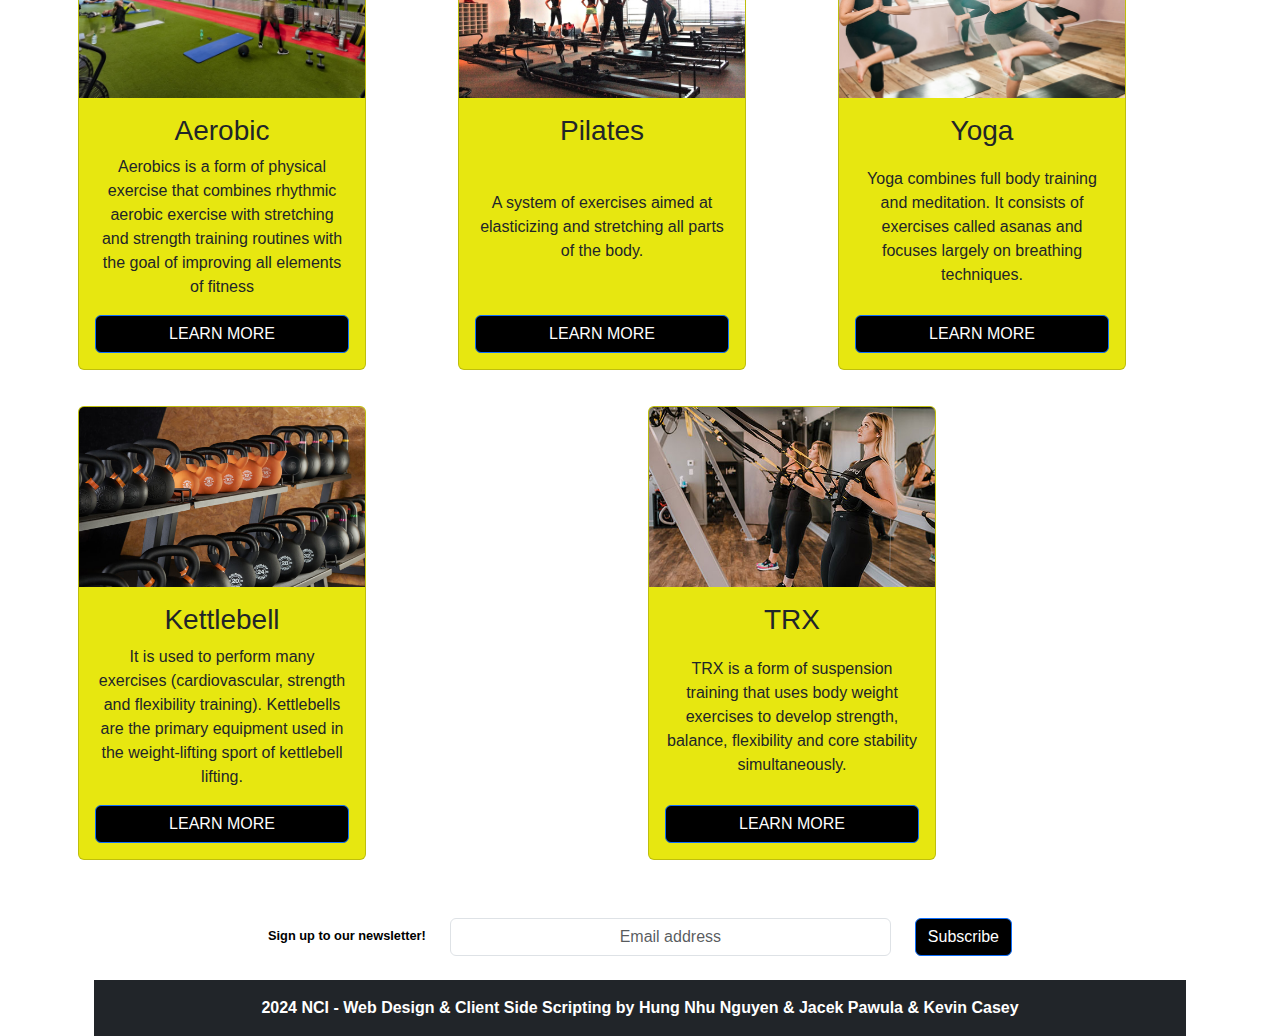
==== commit e0c0cab4: "Update classes.html" ====
--- a/Java Fitness/classes.html
+++ b/Java Fitness/classes.html
@@ -30,7 +30,7 @@
         <div class="container">
           <a class="navbar-brand small fs-6" href="#"><img src="Images/logo.png" alt="logo" height="70" style="margin-left:40px;"></a>
           <!-- Dropdown - button for small screens -->
-        <button class="navbar-toggler" type="button" data-bs-toggle="collapse" data-bs-target="navbarText" aria-controls="navbarText" aria-expanded="false" aria-label="Toggle navigation">
+        <button class="navbar-toggler" type="button" data-bs-toggle="collapse" data-bs-target="#navbarText" aria-controls="navbarText" aria-expanded="false" aria-label="Toggle navigation">
           <span class="navbar-toggler-icon"></span>
         </button>
           <div class="collapse navbar-collapse" id="navbarText">
--- a/Java Fitness/Style/jacekstyle.css
+++ b/Java Fitness/Style/jacekstyle.css
@@ -4,6 +4,7 @@
 .bg-dark, .info a {
     color: yellow;
     text-decoration-color: yellow;
+    font-size: 0.8rem;
 }
 .navbar .navbar-brand {
     margin-right: 0.5rem;
@@ -12,8 +13,8 @@
     line-height: 1.0;
     word-wrap: break-word;
 }
-.navbar .container {
-    padding-left: 1rem;
+.navbar .nav-link {
+    color: #000;
 }
 .carousel-inner img {
     height: 580px;
@@ -34,10 +35,10 @@
     position: absolute;
     color:yellow;
     text-align:center;
-    z-index: inherit;
+    z-index: 1;
 }
 #benefits{
-    font-weight:bolder;
+    font-weight:bold;
 }
 .card {
     background-color: rgb(231, 231, 16);
@@ -47,55 +48,32 @@
     display: flex;
     flex-direction: column;
     justify-content: space-between;
-}
-.card-title, .card-text {
-    text-align: center;
- }
-.card-text{
-    flex-grow: 1;
+    text-align:center;
 }
 .card-img-top{
     height:180px;
     object-fit: cover;
     width:100%;
 }
-.container2{
-    display:flex;
-    justify-content: center;
-}
-.row {
-    justify-content: center;
-}
-.col{
-    display:flex;
-    justify-content: center;
-}
 .footer-container, .footer, .bg-dark {
     display: flex;
     flex-direction: column;
     width: 100%;
-    margin: 0;
     padding: 0;
     box-sizing: border-box;
-  }
-  .footer-left {
+}
+.footer-left {
     text-align: left;
     padding: 1rem;
     background-color: #cdd6df6e; 
     font-size: 0.9rem;
-  }
-  .footer-left p {
+}
+.footer-left p {
     margin: 0;
-  }
+}
 input::placeholder{
     text-align: center;
     line-height: normal;
-}
-.input {
-    text-align: center;
-    height: auto;
-    display:flex;
-    align-items:center;
 }
 .bg-dark .small {
     font-family:'Trebuchet MS', 'Lucida Sans Unicode', 'Lucida Grande', 'Lucida Sans', Arial, sans-serif;
@@ -116,12 +94,8 @@
         font-size:0.7rem;
     }
     .carousel-caption {
-        display: block !important;
         font-size: 0.6rem;
         line-height: 1.1;
-        word-wrap: break-word;
-        overflow: visible;
-        text-align: center;
     }
     .carousel-caption h1, .carousel-caption p {
         font-size: 0.6rem;
@@ -129,17 +103,13 @@
     }
     .h3 {
         font-size: smaller;
-        text-align: center;
     }
-    .container2{
+    .container2 .row{
         padding:0;
         text-align:center;
         font-size: smaller;
     }
-    .row {
-    flex-wrap:wrap;
-    }
     .col {
     flex-basis: 100%;
     }
-}+}
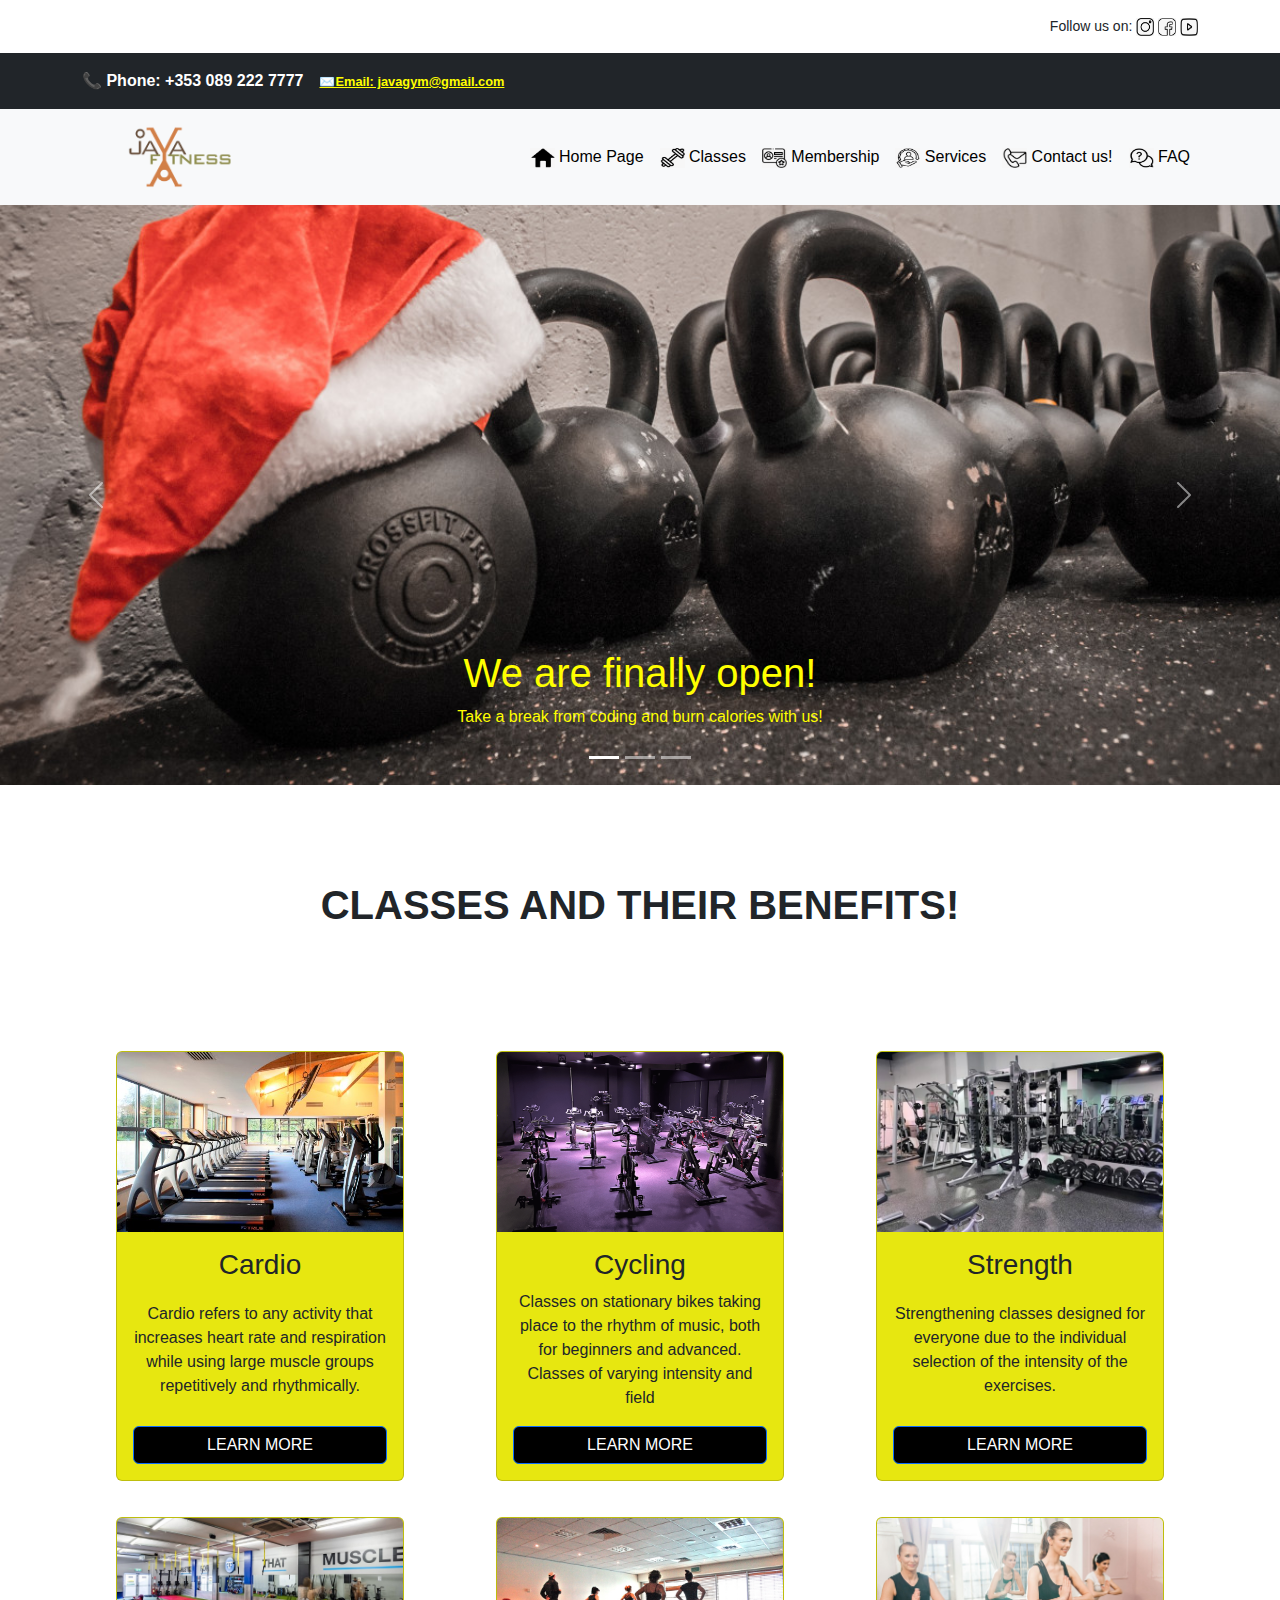
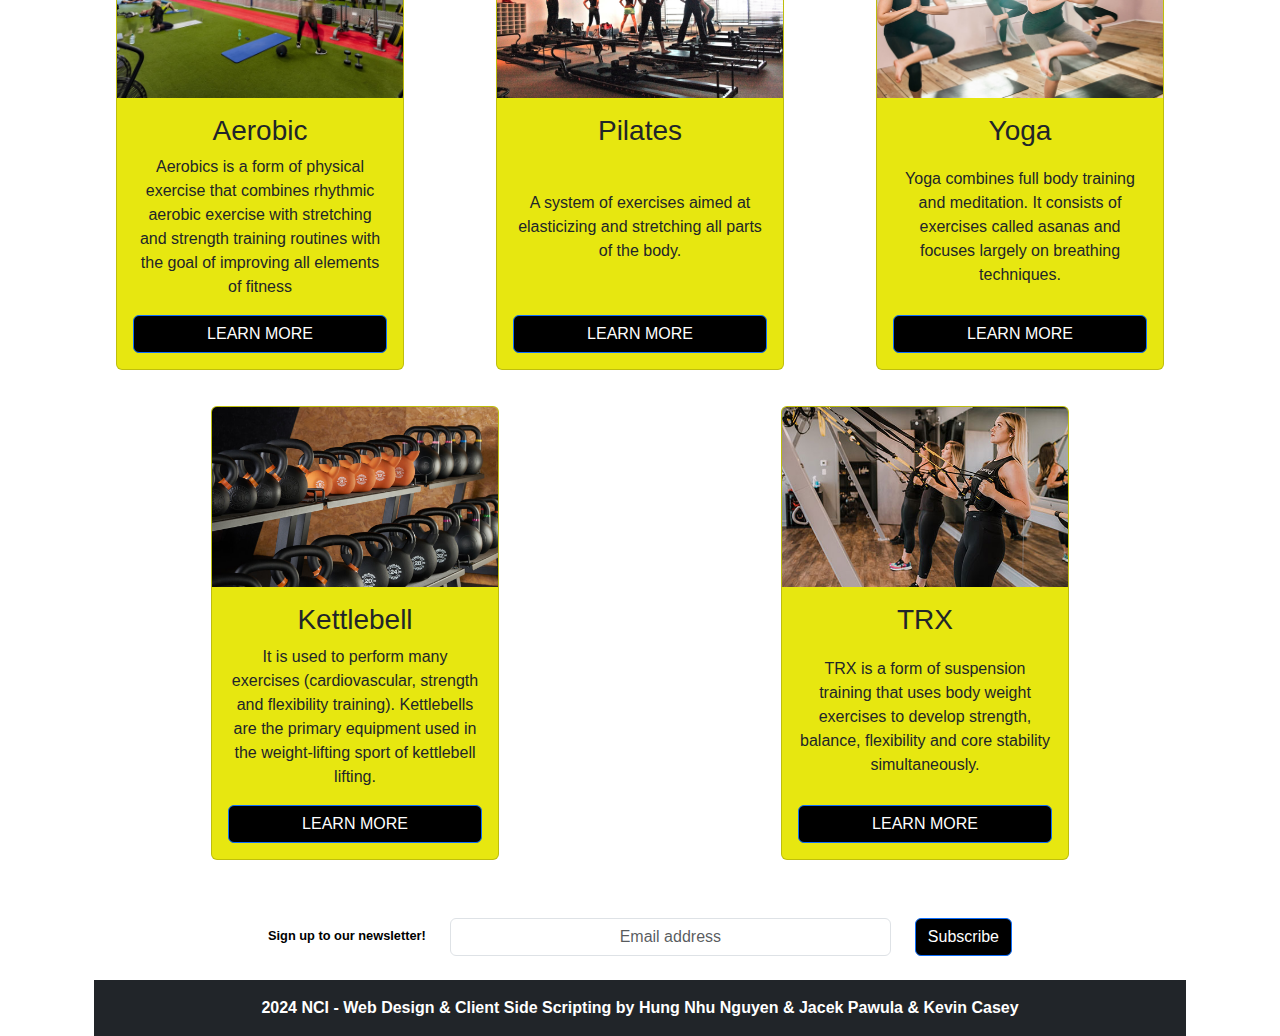
==== commit 02287c31: "Update classes.html" ====
--- a/Java Fitness/classes.html
+++ b/Java Fitness/classes.html
@@ -22,7 +22,7 @@
     <div class="bg-dark text-white small py-3">
       <div class="container d-flex margin-left">
           <span class="info small">📞 Phone: +353 089 222 7777</span>
-          <span class="info small ms-3"><a href="javagym@gmail.com">✉️Email: javagym@gmail.com</a></span>
+          <span class="info small ms-3"><a href="mailto:javagym@gmail.com">✉️Email: javagym@gmail.com</a></span>
       </div>
     </div>
     <!-- navbar -->
--- a/Java Fitness/Style/jacekstyle.css
+++ b/Java Fitness/Style/jacekstyle.css
@@ -49,6 +49,17 @@
     flex-direction: column;
     justify-content: space-between;
     text-align:center;
+}
+.container2{
+    display:flex;
+    justify-content: center;
+}
+.row {
+    justify-content: center;
+}
+.col{
+    display:flex;
+    justify-content: center;
 }
 .card-img-top{
     height:180px;
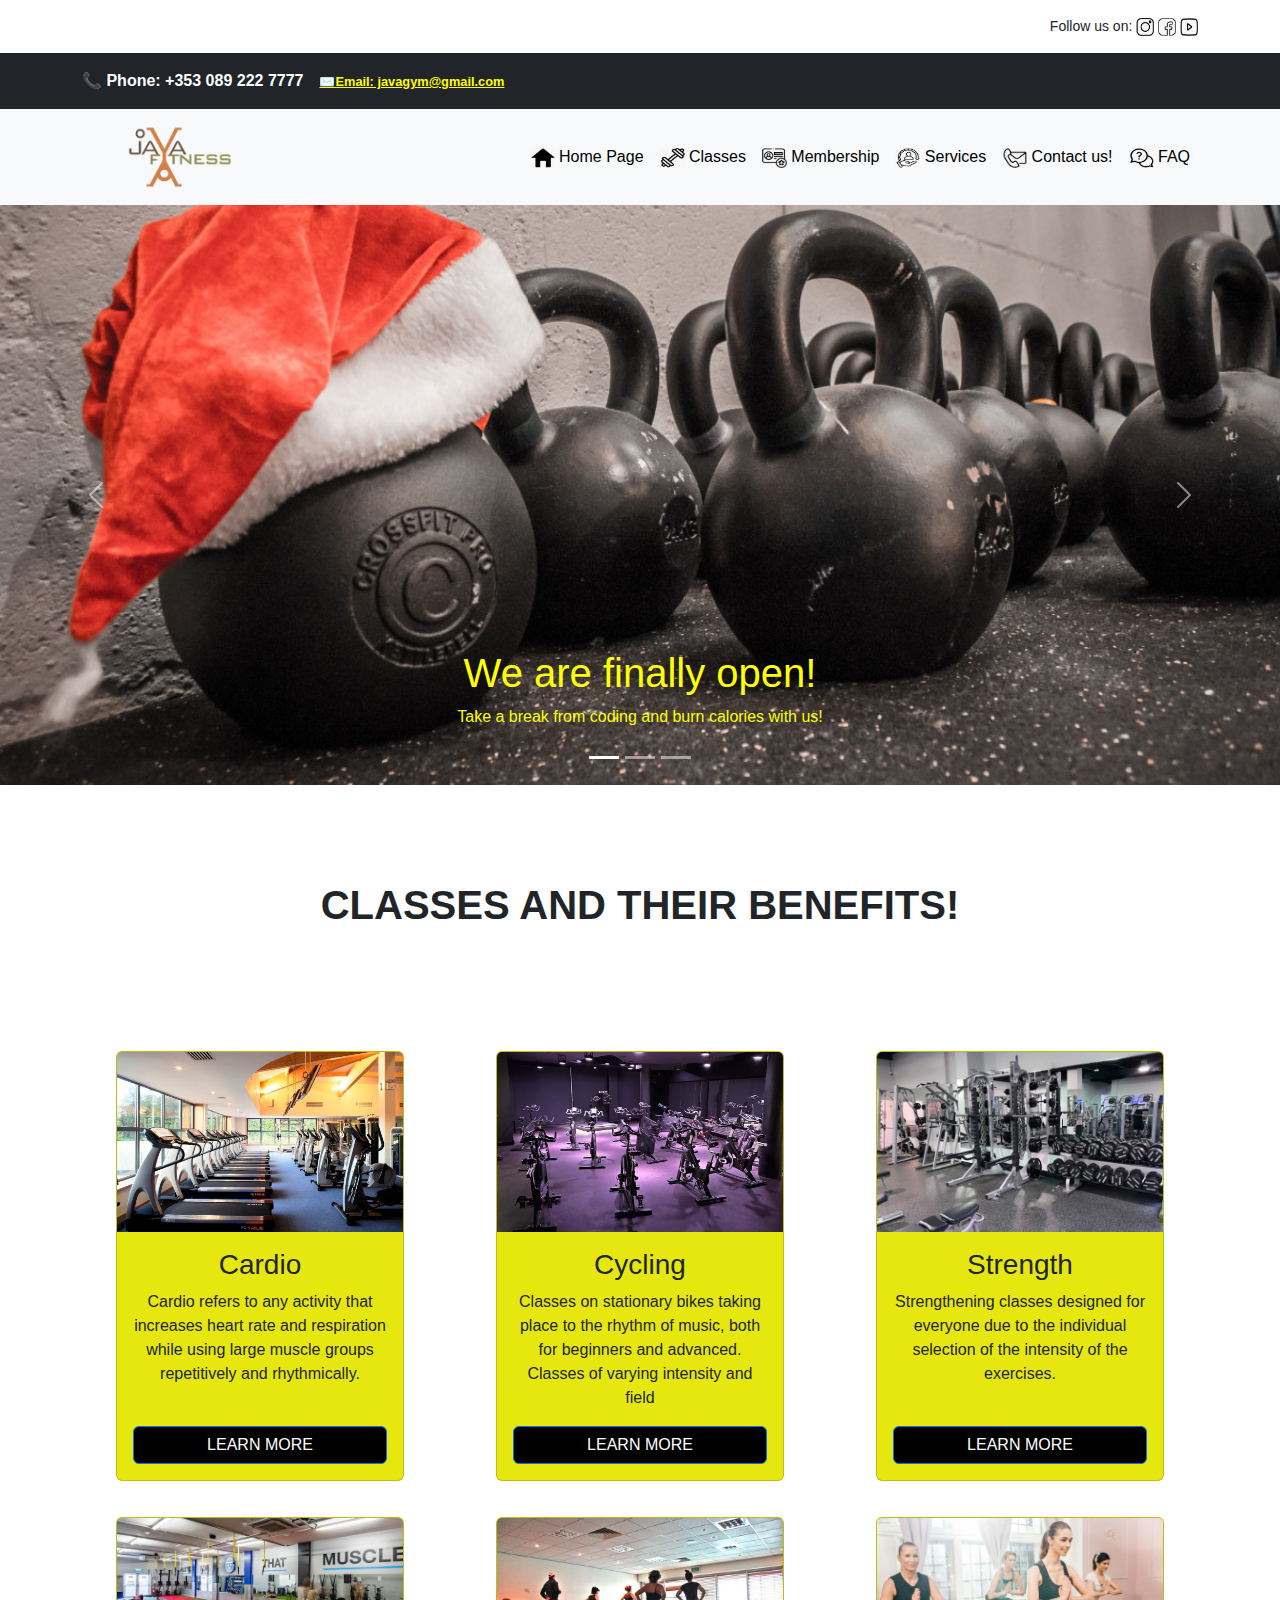
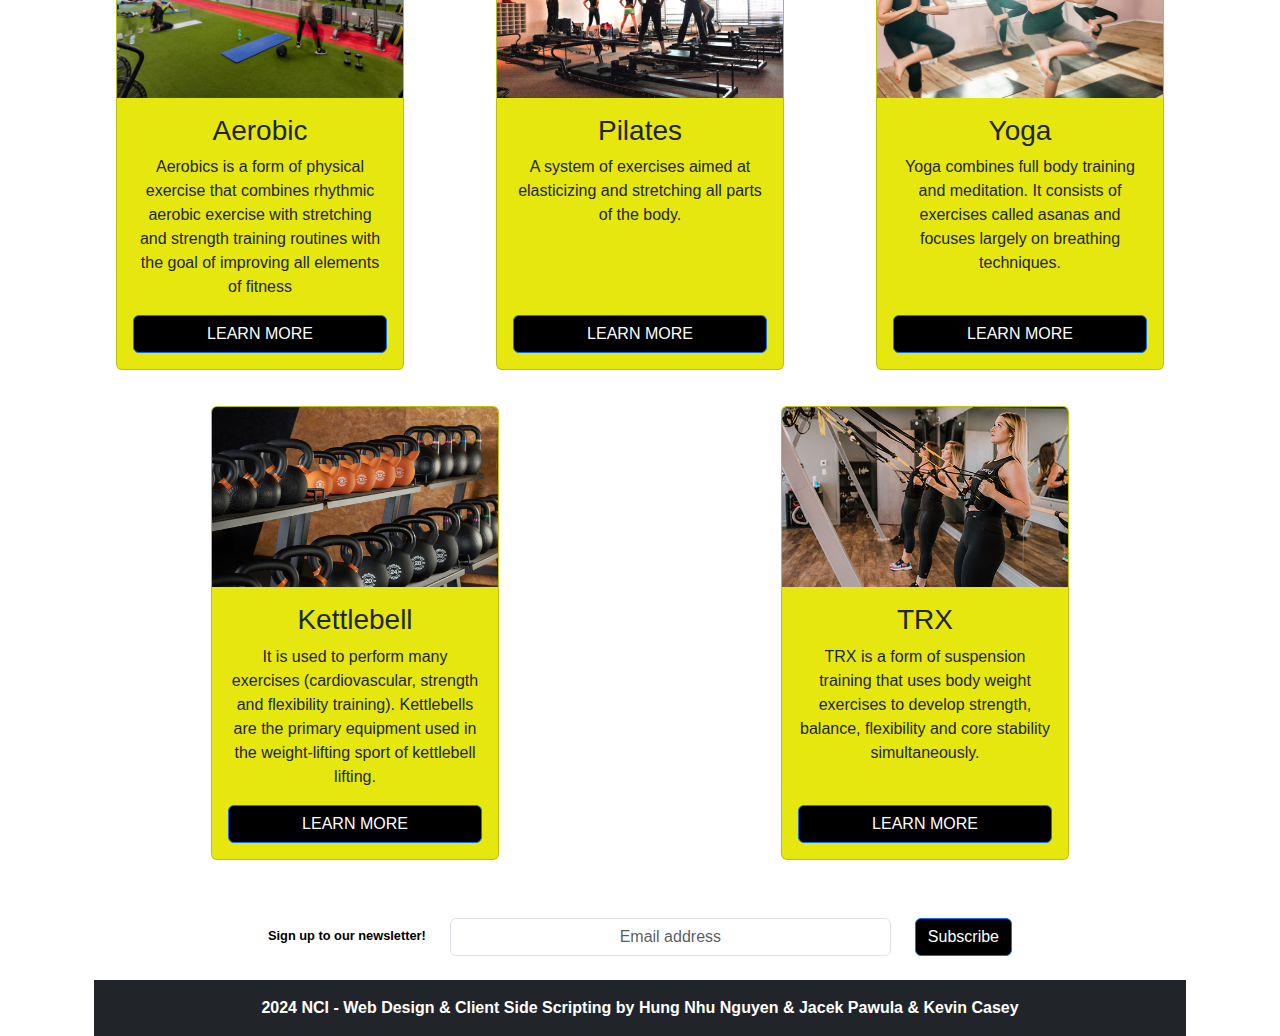
==== commit 724f58f6: "Kevin" ====
--- a/Java Fitness/classes.html
+++ b/Java Fitness/classes.html
@@ -48,7 +48,7 @@
                </a>
               </li>
               <li class="nav-item text-center">
-                <a class="nav-link small fs-6" href="#">
+                <a class="nav-link small fs-6" href="membership.html">
                   <img src="Images/membership.png" alt="membership" width="25" height="20" class="d-inline-block align-text-top">
                    Membership
                 </a>
@@ -60,7 +60,7 @@
                </a>
              </li>
            <li class="nav-item text-center">
-              <a class="nav-link small fs-6" href="#">
+              <a class="nav-link small fs-6" href="contact.html">
                 <img src="Images/contact.png" alt="contact" width="25" height="20" class="d-inline-block align-text-top">
                   Contact us!
               </a>
--- a/Java Fitness/Style/jacekstyle.css
+++ b/Java Fitness/Style/jacekstyle.css
@@ -53,6 +53,13 @@
 .container2{
     display:flex;
     justify-content: center;
+}
+.card-title, .card-text {
+    text-align: center;
+ }
+.card-text{
+    flex-grow: 1;
+    text-align:center;
 }
 .row {
     justify-content: center;
